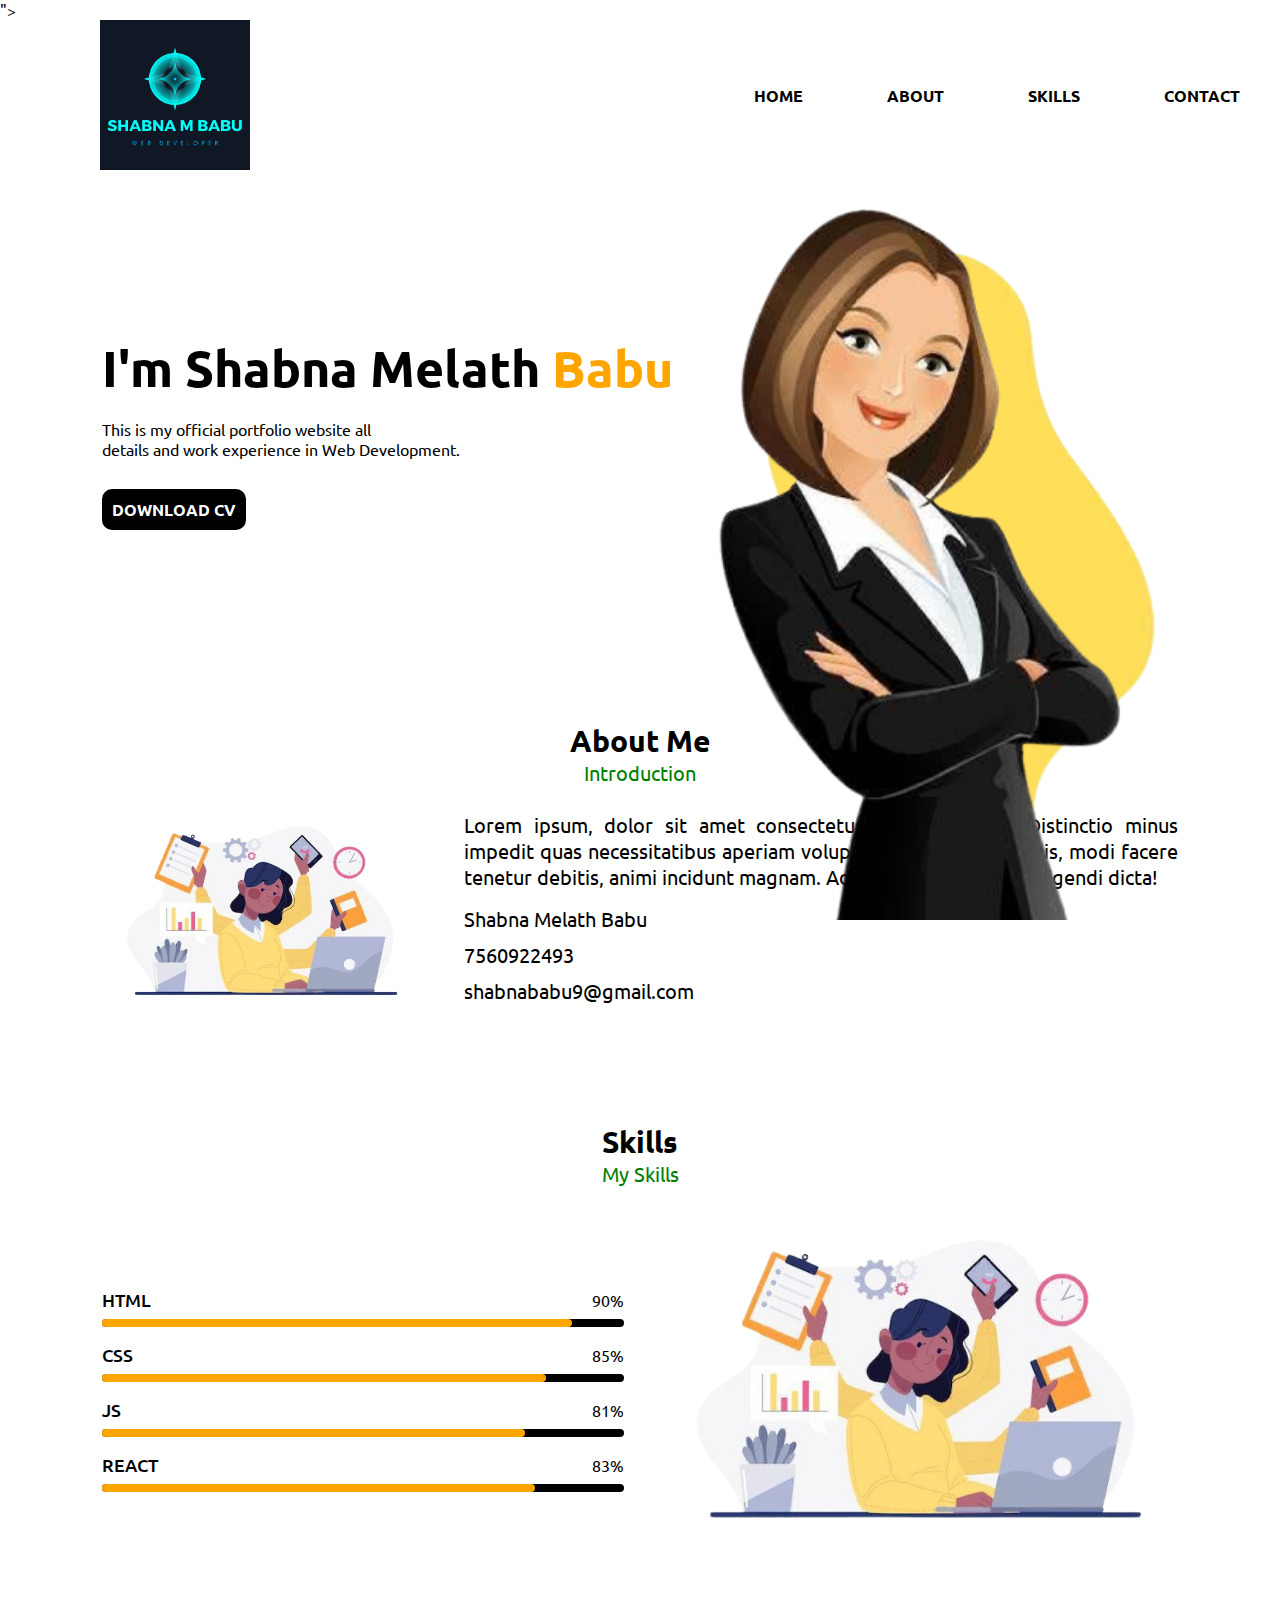
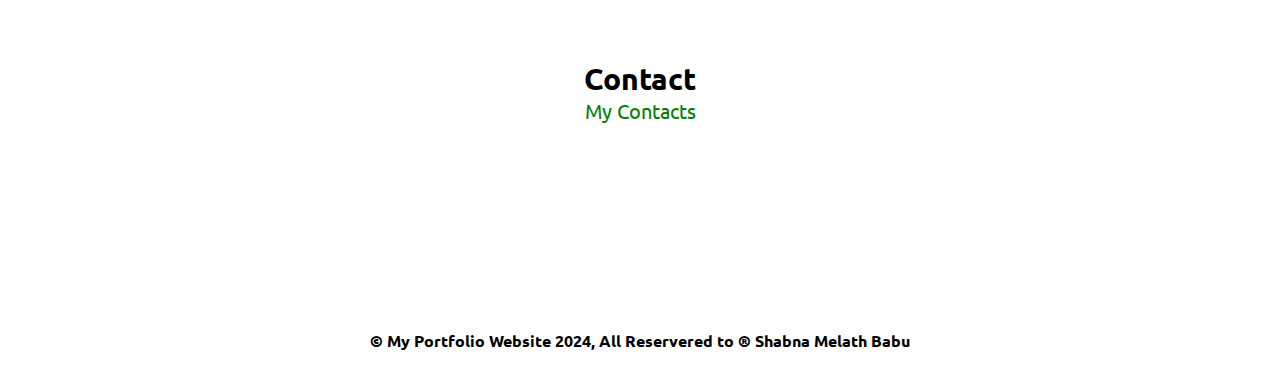
==== index.html @ e49fb5b8 "project completed" ====
<!DOCTYPE html>
<html lang="en">
<head>
    <meta charset="UTF-8">
    <meta name="viewport" content="width=device-width, initial-scale=1.0">
    <title>Portfolio</title>

    <!-- stylesheet -->
    <link rel="stylesheet" href="./style.css">
    
    <!-- link to fontawsome cdnjs-->
    <link rel="stylesheet" href="https://cdnjs.cloudflare.com/ajax/libs/font-awesome/6.5.1/css/all.min.css" integrity="sha512-DTOQO9RWCH3ppGqcWaEA1BIZOC6xxalwEsw9c2QQeAIftl+Vegovlnee1c9QX4TctnWMn13TZye+giMm8e2LwA==" crossorigin="anonymous" referrerpolicy="no-referrer" />">

    <!-- link for font from google fonts -->
    <link rel="preconnect" href="https://fonts.googleapis.com">
    <link rel="preconnect" href="https://fonts.gstatic.com" crossorigin>
    <link href="https://fonts.googleapis.com/css2?family=Acme&family=Agbalumo&family=Alex+Brush&family=Allura&family=Architects+Daughter&family=Averia+Serif+Libre:wght@300;400&family=Berkshire+Swash&family=Cinzel:wght@400;500&family=Cookie&family=Courgette&family=Creepster&family=DM+Sans:opsz,wght@9..40,300&family=Damion&family=Dancing+Script:wght@400;500&family=Great+Vibes&family=Inter:wght@300&family=Julee&family=Lato&family=Leckerli+One&family=Lobster&family=Marck+Script&family=Montserrat:wght@300&family=Mr+Dafoe&family=Mrs+Saint+Delafield&family=Nanum+Myeongjo&family=Noto+Sans+Tai+Le&family=Oleo+Script&family=Oswald:wght@300&family=Pacifico&family=Parisienne&family=Patua+One&family=Playball&family=Quintessential&family=Raleway:wght@300;400&family=Roboto+Condensed:wght@200&family=Roboto:wght@300&family=Satisfy&family=Seaweed+Script&family=Sevillana&family=Shrikhand&family=Signika+Negative:wght@300&family=Sofia&family=Song+Myung&family=Tangerine:wght@400;700&family=Ubuntu:wght@300&family=Yanone+Kaffeesatz:wght@300;400&display=swap" rel="stylesheet">
    
</head>
<body>
    <div id="container">
        <!-- nav bar -->
        <nav>
            <img class="logo" src="./Images/logo3.png" alt="logo">
            <ul>
                <li class="list-items"> <a class="links" href="#home">HOME</a> </li>
                <li class="list-items"> <a class="links" href="#about">ABOUT</a> </li>
                <li class="list-items"> <a class="links" href="#skills">SKILLS</a> </li>
                <li class="list-items"> <a class="links" href="#contact">CONTACT</a> </li>
            </ul>
        </nav>
        <!-- home section -->
        <section id="home">
            <div class="home-contents">
                <h1 id="username">I'm Shabna Melath <span id="lname">Babu</span></h1> <p id="user-details">This is my official portfolio website all <br> details and work experience in Web Development.</p> 
                <a id="download" href="./SHABNA CV.pdf" download="">DOWNLOAD CV</a>
            </div>
            <div class="home-images">
                <img id="shape" class="grp1" src="./Images/background-removebg-preview.png" alt="shape">
                <img id="girl" class="grp1" src="./Images/girl-removebg-preview.png" alt="girl">
            </div>

        </section>
        <!-- about me -->
        <section id="about">
           <div class="section-head">
              <h2 class="mainhead">About Me</h2>
              <span class="subhead">Introduction</span>
           </div>
           <div class="about-body">
               <div class="about-img">
                  <img src="./Images/all-in-1-removebg-preview.png" alt="About Me">
               </div>
               <div class="about-contents">
                  <p>Lorem ipsum, dolor sit amet consectetur adipisicing elit. Distinctio minus impedit quas necessitatibus aperiam voluptas quo commodi, quis, modi facere tenetur debitis, animi incidunt magnam. Adipisci quod corrupti eligendi dicta!</p>
                  <div class="information">
                     <div class="info-box">
                        <i class="fa-solid fa-user"></i>
                        <span>Shabna Melath Babu</span>
                     </div>
                     <div class="info-box">
                        <i class="fa-solid fa-phone"></i>
                        <span>7560922493</span>
                     </div>
                     <div class="info-box">
                        <i class="fa-solid fa-envelope"></i>
                        <span>shabnababu9@gmail.com</span>
                     </div>
                  </div>
               </div>
           </div>
        </section>
        <!-- skills -->
        <section id="skills">
            <div class="section-head">
                <h2 class="mainhead">Skills</h2>
                <span class="subhead">My Skills</span>
             </div>
             <div class="skill-content">
                <div class="progress-bars">
                    <!-- html bar -->
                    <div class="bar">
                        <h3 class="bar-head">HTML</h3>
                        <span class="bar-percent">90%</span>
                        <div class="base-bar"></div>
                        <div class="html-bar base-bar"></div> 
                    </div>
                    <!-- css-bar -->
                    <div class="bar">
                        <h3 class="bar-head">CSS</h3>
                        <span class="bar-percent">85%</span>
                        <div class="base-bar"></div>
                        <div class="css-bar base-bar"></div>
                    </div>
                    <!-- js bar -->
                    <div class="bar">
                        <h3 class="bar-head">JS</h3>
                        <span class="bar-percent">81%</span>
                        <div class="base-bar"></div>
                        <div class="js-bar base-bar"></div>
                    </div>
                    <!-- react bar -->
                    <div class="bar">
                        <h3 class="bar-head">REACT</h3>
                        <span class="bar-percent">83%</span>
                        <div class="base-bar"></div>
                        <div class="react-bar base-bar"></div>
                    </div>
                </div>
                <div class="skill-img">
                    <img class="mySkill" src="./Images/all-in-1-removebg-preview.png" alt="skills">
                </div>
             </div>
        </section>
        <!-- contact -->
        <section id="contact">
            <div class="section-head">
                <h2 class="mainhead">Contact</h2>
                <span class="subhead">My Contacts</span>
             </div>
            <div class="icon-collection">
                <div class="icon">
                    <a href="" target="_blank"> <i class="fa-brands fa-linkedin-in brand"></i> </a>
                </div>
                <div class="icon">
                    <a href="" target="_blank"> <i class="fa-brands fa-facebook brand"></i> </a>
                </div>
                 <div class="icon">
                    <a href="" target="_blank"> <i class="fa-brands fa-twitter brand"></i> </a>
                 </div>
                 <div class="icon">
                    <a href="" target="_blank"> <i class="fa-brands fa-instagram brand"></i> </a>
                 </div>
                  <div class="icon">
                    <a href="" target="_blank"> <i class="fa-solid fa-envelope brand"></i> </a>
                  </div>
            </div> 
        </section>
        <!-- footer -->
        <footer>
           <p id="copyright"> &copy; My Portfolio Website 2024, All Reservered to &reg; Shabna Melath Babu</p>
           <div class="icon up-arrow">
            <a href="#container"> <i class="fa-solid fa-angle-up brand"></i> </a>
        </div>
        </footer>
    </div>
</body>
</html>
---- style.css ----
*{
    margin: 0px;
    padding: 0px;
    font-family: Ubuntu,sans-serif;
}
#container{
    width: 100%;
    height: 100vh;
    position: relative;
}
nav{
    display: flex;
    justify-content: space-between;
    align-items: center;
    margin-left: 100px;
}
.logo{
    width: 150px;
}
.list-items{
    display: inline;
    list-style: none;
    margin: 0px 40px;
}
.links{
    text-decoration: none;
    font-weight: 600;
    color: black;
}
/* Psuedo class : for styling in css
selectors:psuedo-class*/
.links:hover{
    color: red;
    text-decoration: underline;
}
.home-contents{
    margin: 13% 0px 0px 8%;
}
#username{
    font-size: 50px;
    margin-bottom: 20px;
}
#lname{
    color: orange;
    font-size: 50px;
}
#user-details{
    line-height: 1.2;
}
#download{
    text-decoration: none;
    background-color: black;
    color: white;
    font-weight: 600;
    padding: 10px;
    border-radius: 10px;
    margin-top: 30px;
    display: inline-block;
}
.home-images{
    width: 45%;
    height: 80%;
    position: absolute;
    right: 30px;
    bottom: 0px;
}
.grp1{
    height: 100%;
    position: absolute;
    bottom: 0px;
    left: 50%;
    transform: translateX(-50%);
    transition: bottom 1s, left 1s;
}
.home-images:hover #shape{
    bottom: 10%;
}
.home-images:hover #girl{
    left: 45%;
}
#about{
    margin: 15% 8% 0px 8%;
}
.section-head{
    text-align: center;
}
.mainhead{
    font-size: 30px;
}
.subhead{
    font-size: 20px;
    color: green;
}
.about-body{
    display: flex;
    margin-top: 20px;
    align-items: center;
}
.about-img>img{
    width: 150%;
}
.about-contents{
    margin-left: 150px;
    font-size: 20px;
    text-align: justify;
}
.information{
    margin-top: 1rem;
}
.info-box{
    margin-bottom: 10px;
    display: flex;
    align-items: center;
}
.info-boxspan{
    margin-left: 1rem;
}
#skills{
    margin: 8% 8% 0px 8%;
}
.skill-content{
    display: grid;
    grid-template-columns: repeat(2,1fr);
    gap: 2rem;
    margin-top: 20px;
    align-items: center;
}
.mySkill{
    width: 100%;
}
.bar{
    display: flex;
    justify-content: space-between;
    align-items: center;
    padding: 1rem 0px;
    position: relative;
}
.bar-head{
    font-weight: 500;
    font-size: 1.1rem;
}
.base-bar{
    width: 100%;
    height: 0.5rem;
    background-color: black;
    border-radius: 0.5rem;
    position: absolute;
    bottom: 0px;
}
.html-bar{
    width: 90%;
    background-color: orange;
}
.css-bar{
    width: 85%;
    background-color: orange;
}
.js-bar{
    width: 81%;
    background-color: orange;
}
.react-bar{
    width: 83%;
    background-color: orange;        
}
#contact{
    margin: 8%;
}
.icon-collection{
    display: flex;
    justify-content: center;
    align-items: center;
    margin-top: 5%;
}
.icon{
    width: 50px;
    height: 50px;
    /* border: solid 1px; */
    border-radius: 50%;
    display: flex;
    justify-content: center;
    align-items: center;
    margin: 0px 10px;
}
.icon:hover{
    background-image: linear-gradient(to bottom right,white,yellow,orange,red,blue);
}
/* icon brands */
.brand{
    color: darkolivegreen;
    font-size: 30px;
}
.icon:hover .brand{
    animation: rotate 4s;
}
@keyframes rotate{
    0%{
        transform: rotate(30deg);
    }
    20%{
        transform: rotate(-30deg);
    }
    40%{
        transform: rotate(30deg);
    }
    60%{
        transform: rotate(-30deg);
    }
    80%{
        transform: rotate(30deg);
    }
    100%{
        transform: rotate(-30deg);
    }
}
/* copyright para styling */
#copyright{
    font-weight: 600;
    text-align: center;
}
/* up arrow styling */
.up-arrow{
    float: right;
    margin: -40px 30px 30px 0px;
}
html{
    scroll-behavior: smooth;
}
/* just for scrolling: adding style, not compulsary and also it may not work in every browser */
::-webkit-scrollbar{
    width: 10px;
    border-radius: 10px;
}
::-webkit-scrollbar-track{
    background-color: beige;
}
::-webkit-scrollbar-thumb{
    background: yellowgreen;
    border-radius: 10px;
}
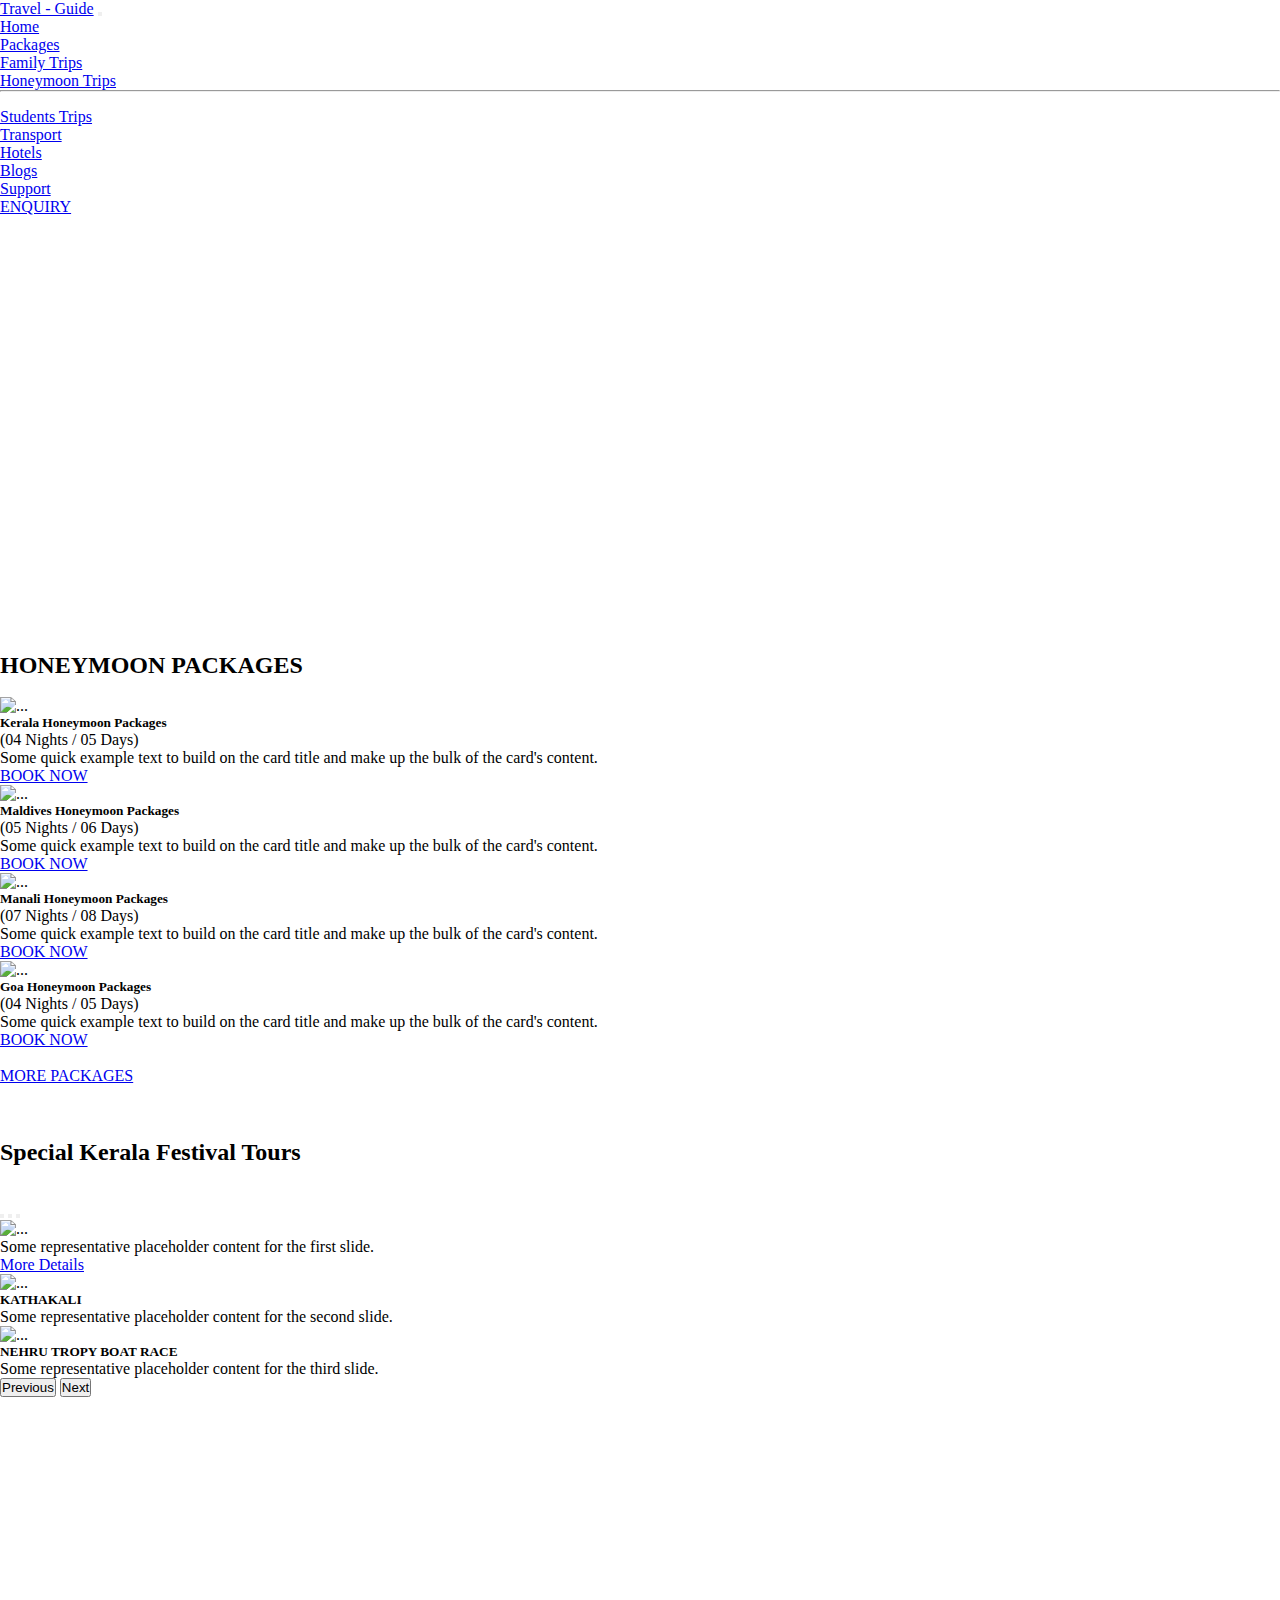
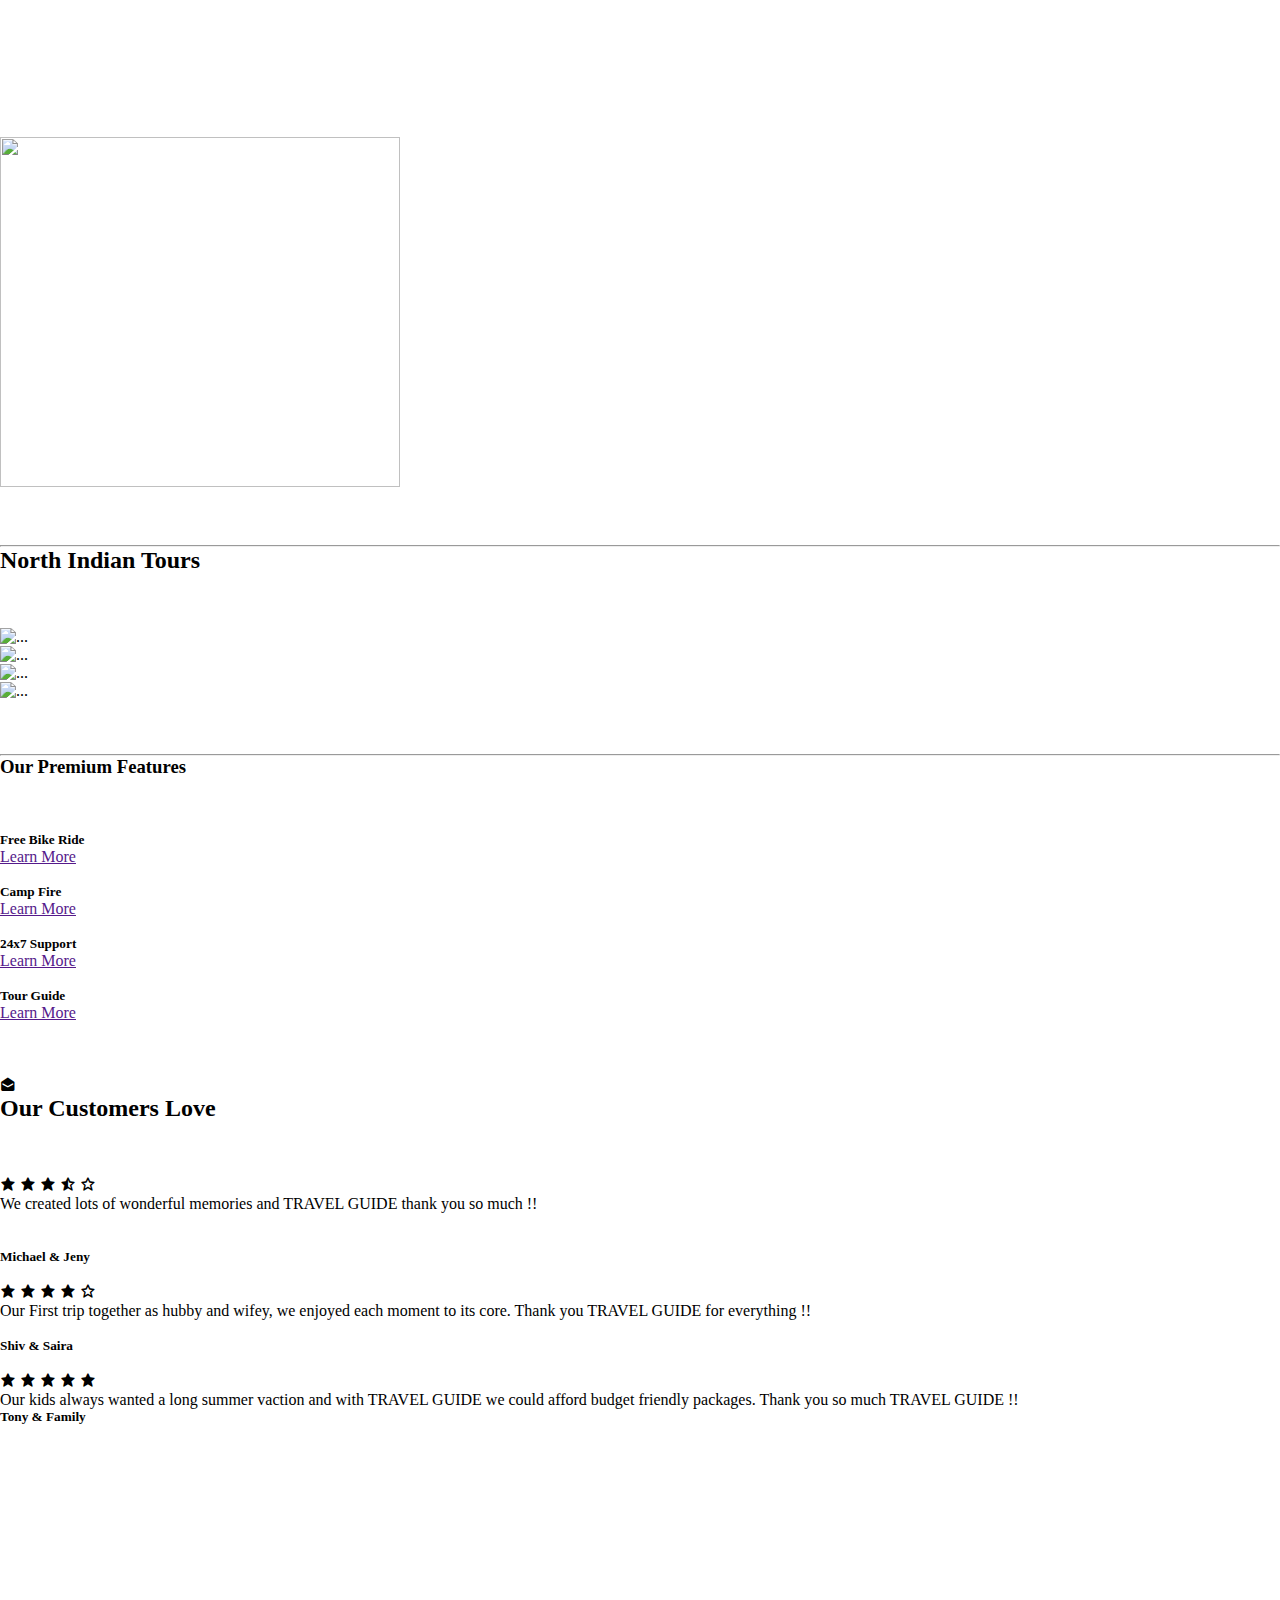
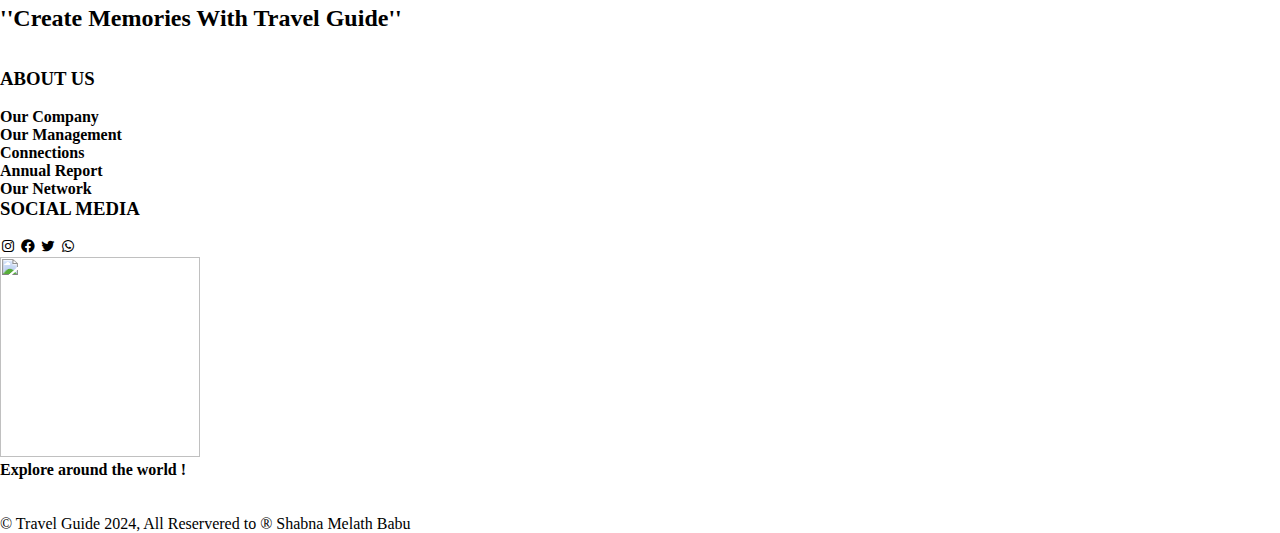
==== commit a90ce79f: "Add files via upload" ====
--- a/index.html
+++ b/index.html
@@ -1,148 +1,344 @@
-<!DOCTYPE html>
-<html lang="en">
-<head>
-    <meta charset="UTF-8">
-    <meta name="viewport" content="width=device-width, initial-scale=1.0">
-    <title>Portfolio</title>
-
-    <!-- stylesheet -->
-    <link rel="stylesheet" href="./style.css">
-    
-    <!-- link to fontawsome cdnjs-->
-    <link rel="stylesheet" href="https://cdnjs.cloudflare.com/ajax/libs/font-awesome/6.5.1/css/all.min.css" integrity="sha512-DTOQO9RWCH3ppGqcWaEA1BIZOC6xxalwEsw9c2QQeAIftl+Vegovlnee1c9QX4TctnWMn13TZye+giMm8e2LwA==" crossorigin="anonymous" referrerpolicy="no-referrer" />">
-
-    <!-- link for font from google fonts -->
-    <link rel="preconnect" href="https://fonts.googleapis.com">
-    <link rel="preconnect" href="https://fonts.gstatic.com" crossorigin>
-    <link href="https://fonts.googleapis.com/css2?family=Acme&family=Agbalumo&family=Alex+Brush&family=Allura&family=Architects+Daughter&family=Averia+Serif+Libre:wght@300;400&family=Berkshire+Swash&family=Cinzel:wght@400;500&family=Cookie&family=Courgette&family=Creepster&family=DM+Sans:opsz,wght@9..40,300&family=Damion&family=Dancing+Script:wght@400;500&family=Great+Vibes&family=Inter:wght@300&family=Julee&family=Lato&family=Leckerli+One&family=Lobster&family=Marck+Script&family=Montserrat:wght@300&family=Mr+Dafoe&family=Mrs+Saint+Delafield&family=Nanum+Myeongjo&family=Noto+Sans+Tai+Le&family=Oleo+Script&family=Oswald:wght@300&family=Pacifico&family=Parisienne&family=Patua+One&family=Playball&family=Quintessential&family=Raleway:wght@300;400&family=Roboto+Condensed:wght@200&family=Roboto:wght@300&family=Satisfy&family=Seaweed+Script&family=Sevillana&family=Shrikhand&family=Signika+Negative:wght@300&family=Sofia&family=Song+Myung&family=Tangerine:wght@400;700&family=Ubuntu:wght@300&family=Yanone+Kaffeesatz:wght@300;400&display=swap" rel="stylesheet">
-    
-</head>
-<body>
-    <div id="container">
-        <!-- nav bar -->
-        <nav>
-            <img class="logo" src="./Images/logo3.png" alt="logo">
-            <ul>
-                <li class="list-items"> <a class="links" href="#home">HOME</a> </li>
-                <li class="list-items"> <a class="links" href="#about">ABOUT</a> </li>
-                <li class="list-items"> <a class="links" href="#skills">SKILLS</a> </li>
-                <li class="list-items"> <a class="links" href="#contact">CONTACT</a> </li>
-            </ul>
-        </nav>
-        <!-- home section -->
-        <section id="home">
-            <div class="home-contents">
-                <h1 id="username">I'm Shabna Melath <span id="lname">Babu</span></h1> <p id="user-details">This is my official portfolio website all <br> details and work experience in Web Development.</p> 
-                <a id="download" href="./SHABNA CV.pdf" download="">DOWNLOAD CV</a>
-            </div>
-            <div class="home-images">
-                <img id="shape" class="grp1" src="./Images/background-removebg-preview.png" alt="shape">
-                <img id="girl" class="grp1" src="./Images/girl-removebg-preview.png" alt="girl">
-            </div>
-
-        </section>
-        <!-- about me -->
-        <section id="about">
-           <div class="section-head">
-              <h2 class="mainhead">About Me</h2>
-              <span class="subhead">Introduction</span>
-           </div>
-           <div class="about-body">
-               <div class="about-img">
-                  <img src="./Images/all-in-1-removebg-preview.png" alt="About Me">
-               </div>
-               <div class="about-contents">
-                  <p>Lorem ipsum, dolor sit amet consectetur adipisicing elit. Distinctio minus impedit quas necessitatibus aperiam voluptas quo commodi, quis, modi facere tenetur debitis, animi incidunt magnam. Adipisci quod corrupti eligendi dicta!</p>
-                  <div class="information">
-                     <div class="info-box">
-                        <i class="fa-solid fa-user"></i>
-                        <span>Shabna Melath Babu</span>
-                     </div>
-                     <div class="info-box">
-                        <i class="fa-solid fa-phone"></i>
-                        <span>7560922493</span>
-                     </div>
-                     <div class="info-box">
-                        <i class="fa-solid fa-envelope"></i>
-                        <span>shabnababu9@gmail.com</span>
-                     </div>
-                  </div>
-               </div>
-           </div>
-        </section>
-        <!-- skills -->
-        <section id="skills">
-            <div class="section-head">
-                <h2 class="mainhead">Skills</h2>
-                <span class="subhead">My Skills</span>
-             </div>
-             <div class="skill-content">
-                <div class="progress-bars">
-                    <!-- html bar -->
-                    <div class="bar">
-                        <h3 class="bar-head">HTML</h3>
-                        <span class="bar-percent">90%</span>
-                        <div class="base-bar"></div>
-                        <div class="html-bar base-bar"></div> 
-                    </div>
-                    <!-- css-bar -->
-                    <div class="bar">
-                        <h3 class="bar-head">CSS</h3>
-                        <span class="bar-percent">85%</span>
-                        <div class="base-bar"></div>
-                        <div class="css-bar base-bar"></div>
-                    </div>
-                    <!-- js bar -->
-                    <div class="bar">
-                        <h3 class="bar-head">JS</h3>
-                        <span class="bar-percent">81%</span>
-                        <div class="base-bar"></div>
-                        <div class="js-bar base-bar"></div>
-                    </div>
-                    <!-- react bar -->
-                    <div class="bar">
-                        <h3 class="bar-head">REACT</h3>
-                        <span class="bar-percent">83%</span>
-                        <div class="base-bar"></div>
-                        <div class="react-bar base-bar"></div>
-                    </div>
-                </div>
-                <div class="skill-img">
-                    <img class="mySkill" src="./Images/all-in-1-removebg-preview.png" alt="skills">
-                </div>
-             </div>
-        </section>
-        <!-- contact -->
-        <section id="contact">
-            <div class="section-head">
-                <h2 class="mainhead">Contact</h2>
-                <span class="subhead">My Contacts</span>
-             </div>
-            <div class="icon-collection">
-                <div class="icon">
-                    <a href="" target="_blank"> <i class="fa-brands fa-linkedin-in brand"></i> </a>
-                </div>
-                <div class="icon">
-                    <a href="" target="_blank"> <i class="fa-brands fa-facebook brand"></i> </a>
-                </div>
-                 <div class="icon">
-                    <a href="" target="_blank"> <i class="fa-brands fa-twitter brand"></i> </a>
-                 </div>
-                 <div class="icon">
-                    <a href="" target="_blank"> <i class="fa-brands fa-instagram brand"></i> </a>
-                 </div>
-                  <div class="icon">
-                    <a href="" target="_blank"> <i class="fa-solid fa-envelope brand"></i> </a>
-                  </div>
-            </div> 
-        </section>
-        <!-- footer -->
-        <footer>
-           <p id="copyright"> &copy; My Portfolio Website 2024, All Reservered to &reg; Shabna Melath Babu</p>
-           <div class="icon up-arrow">
-            <a href="#container"> <i class="fa-solid fa-angle-up brand"></i> </a>
-        </div>
-        </footer>
-    </div>
-</body>
+<!DOCTYPE html>
+<html lang="en">
+<head>
+    <meta charset="UTF-8">
+    <meta name="viewport" content="width=device-width, initial-scale=1.0">
+    <title>TEST</title>
+    <!-- style -->
+    <link rel="stylesheet" href="./css.css">
+    <!--BS  link-->
+    <link href="https://cdn.jsdelivr.net/npm/bootstrap@5.3.2/dist/css/bootstrap.min.css" rel="stylesheet" integrity="sha384-T3c6CoIi6uLrA9TneNEoa7RxnatzjcDSCmG1MXxSR1GAsXEV/Dwwykc2MPK8M2HN" crossorigin="anonymous">
+    <!-- box icon -->
+    <link href='https://unpkg.com/boxicons@2.1.4/css/boxicons.min.css' rel='stylesheet'>
+</head>
+<body>
+    <!-- nav bar-->
+        <nav class="navbar navbar-expand-lg bg-body-light">
+            <div class="container-fluid">
+              <a class="navbar-brand text-warning fw-bolder fs-3" href="#">Travel - Guide</a>
+              <button class="navbar-toggler" type="button" data-bs-toggle="collapse" data-bs-target="#navbarSupportedContent" aria-controls="navbarSupportedContent" aria-expanded="false" aria-label="Toggle navigation">
+                <span class="navbar-toggler-icon"></span>
+              </button>
+              <div class="collapse navbar-collapse" id="navbarSupportedContent">
+                <ul class="navbar-nav ms-auto mb-2 mb-lg-0">
+                  <li class="nav-item">
+                    <a class="nav-link active" aria-current="page" href="#">Home</a>
+                  </li>
+                  <li class="nav-item dropdown">
+                    <a class="nav-link dropdown-toggle" href="#" role="button" data-bs-toggle="dropdown" aria-expanded="false">
+                      Packages
+                    </a>
+                    <ul class="dropdown-menu">
+                      <li><a class="dropdown-item" href="#">Family Trips</a></li>
+                      <li><a class="dropdown-item" href="#">Honeymoon Trips</a></li>
+                      <li><hr class="dropdown-divider"></li>
+                      <li><a class="dropdown-item" href="#">Students Trips</a></li>
+                    </ul>
+                  </li>
+                  <li class="nav-item">
+                    <a class="nav-link" href="#">Transport</a>
+                  </li>
+                  <li class="nav-item">
+                    <a class="nav-link" href="#">Hotels</a>
+                  </li>
+                  <li class="nav-item">
+                    <a class="nav-link" href="#">Blogs</a>
+                  </li>
+                  <li class="nav-item">
+                    <a class="nav-link" href="#">Support</a>
+                  </li>
+                </ul>
+              </div>
+            </div>
+        </nav>
+        
+    <div class="header">
+      <div class="add text-center mt-4">
+        <a href="./enquiry.html" target="_blank" class="btn btn-success">ENQUIRY</a>
+      </div>
+    </div>
+    
+        
+    <br> <br> <br>
+
+    <!-- cards 1 -->
+    <h2 class="text-center fw-bold text-primary">HONEYMOON PACKAGES</h2> <b> <br></b>
+    <div class="container">
+        <section class="cards">
+            <div class="row">
+                <div class="col-lg">
+                    <div class="card text-center">
+                        <img height="270px" src="https://irisholidays.com/keralatourism/wp-content/uploads/2021/05/kerala-honeymoon.jpg" class="card-img-top" alt="...">
+                        <div class="card-body">
+                          <h5 class="card-title text-center">Kerala Honeymoon Packages</h5>
+                          <p class="text-center text-danger">(04 Nights / 05 Days)</p>
+                          <p class="card-text">Some quick example text to build on the card title and make up the bulk of the card's content.</p>
+                          <a href="#" class="btn btn-primary">BOOK NOW</a>
+                        </div>
+                   </div> 
+                </div>
+                <div class="col-lg">
+                    <div class="card text-center">
+                        <img height="270px" src="https://ihplb.b-cdn.net/wp-content/uploads/2022/01/honeymoon-in-maldives-island.jpg" class="card-img-top" alt="...">
+                        <div class="card-body">
+                          <h5 class="card-title text-center">Maldives Honeymoon Packages</h5>
+                          <p class="text-center text-danger">(05 Nights / 06 Days)</p>
+                          <p class="card-text">Some quick example text to build on the card title and make up the bulk of the card's content.</p>
+                          <a href="#" class="btn btn-primary ">BOOK NOW</a>
+                        </div>
+                    </div>
+                </div>
+                <div class="col-lg">
+                    <div class="card text-center">
+                        <img height="270px" src="https://www.touracle.in/wp-content/uploads/2023/05/manali-honeymoon-tour-package-best-rate-768x768-min.jpg" class="card-img-top" alt="...">
+                        <div class="card-body">
+                          <h5 class="card-title text-center">Manali Honeymoon Packages</h5>
+                          <p class="text-center text-danger">(07 Nights / 08 Days)</p>
+                          <p class="card-text">Some quick example text to build on the card title and make up the bulk of the card's content.</p>
+                          <a href="#" class="btn btn-primary">BOOK NOW</a>
+                        </div>
+                    </div>
+                </div>
+                <div class="col-lg">
+                    <div class="card text-center">
+                        <img src="https://www.bharatbooking.com/admin/webroot/img/uploads/blog/1584334581_422472-Beaches-for-the-Perfect-Honeymoon-in-Goa.jpg" class="card-img-top" alt="...">
+                        <div class="card-body">
+                          <h5 class="card-title text-center">Goa Honeymoon Packages</h5>
+                          <p class="text-center text-danger">(04 Nights / 05 Days)</p>
+                          <p class="card-text">Some quick example text to build on the card title and make up the bulk of the card's content.</p>
+                          <a href="#" class="btn btn-primary">BOOK NOW</a>
+                        </div>
+                    </div>
+                </div>
+            </div>
+        </section> <br>
+        <div class="cardss text-center">
+            <a href="#" class="btn btn-primary">MORE PACKAGES</a>
+        </div>
+    </div> <br> <br> <br>
+    <!-- kerala -->
+    <!-- carousel -->
+    <div class="container">
+        <h2 class="text-center fw-bold text-primary">Special Kerala Festival Tours</h2> <br><br>
+        <div id="carouselExampleCaptions" class="carousel slide">
+            <div class="carousel-indicators">
+              <button type="button" data-bs-target="#carouselExampleCaptions" data-bs-slide-to="0" class="active" aria-current="true" aria-label="Slide 1"></button>
+              <button type="button" data-bs-target="#carouselExampleCaptions" data-bs-slide-to="1" aria-label="Slide 2"></button>
+              <button type="button" data-bs-target="#carouselExampleCaptions" data-bs-slide-to="2" aria-label="Slide 3"></button>
+            </div>
+            <div class="carousel-inner">
+              <div class="carousel-item active">
+                <img src="https://res.cloudinary.com/dwzmsvp7f/image/fetch/q_75,f_auto,w_1316/https%3A%2F%2Fmedia.insider.in%2Fimage%2Fupload%2Fc_crop%2Cg_custom%2Fv1694070147%2Fbmd3vsnekbvfwqpl31nq.jpg" class="d-block w-100" alt="...">
+                <div class="carousel-caption d-none d-md-block">
+                  <p>Some representative placeholder content for the first slide.</p>
+                  <a href="#" class="btn btn-primary">More Details</a>
+                </div>
+              </div>
+              <div class="carousel-item">
+                <img src="https://static.wixstatic.com/media/c8e24e_8734146da4f241b591e5f0ede582f9e0~mv2.jpg/v1/fill/w_640,h_360,al_c,q_80,usm_0.66_1.00_0.01,enc_auto/Kerala-tourism.jpg" class="d-block w-100" alt="...">
+                <div class="carousel-caption d-none d-md-block">
+                  <h5>KATHAKALI</h5>
+                  <p>Some representative placeholder content for the second slide.</p>
+                </div>
+              </div>
+              <div class="carousel-item">
+                <img src="https://media.istockphoto.com/id/500700080/photo/boat-race.jpg?s=612x612&w=0&k=20&c=URuBCCXwRXMuSUCRyA__BQ2l3610Ve8xmP-CytdYSj0=" class="d-block w-100" alt="...">
+                <div class="carousel-caption d-none d-md-block">
+                  <h5 class="text-dark">NEHRU TROPY BOAT RACE</h5>
+                  <p>Some representative placeholder content for the third slide.</p>
+                </div>
+              </div>
+            </div>
+            <button class="carousel-control-prev" type="button" data-bs-target="#carouselExampleCaptions" data-bs-slide="prev">
+              <span class="carousel-control-prev-icon" aria-hidden="true"></span>
+              <span class="visually-hidden">Previous</span>
+            </button>
+            <button class="carousel-control-next" type="button" data-bs-target="#carouselExampleCaptions" data-bs-slide="next">
+              <span class="carousel-control-next-icon" aria-hidden="true"></span>
+              <span class="visually-hidden">Next</span>
+            </button>
+        </div>
+        <br> <br>
+        <div class="container-fluid">
+            <div class="row">
+                <div class="col-lg-6">
+                    <!-- utube -->
+                   <iframe width="400" height="300" src="https://www.youtube.com/embed/m7CR9A2sgok" title="Discover beautiful Kerala - God&#39;s Own Country" frameborder="0" allow="accelerometer; autoplay; clipboard-write; encrypted-media; gyroscope; picture-in-picture; web-share" allowfullscreen></iframe>
+                </div>
+                <div class="col-lg-6">
+                    <img class="img-fluid mt-5" height="350px" width="400px" src="https://www.keralatourism.org/images/sitemap/where_to_go20190412062659.jpg" alt="">
+                </div>
+            </div>
+        </div>
+    </div>
+    <br> <br> <br>
+    <hr>
+    <!-- india tour -->
+    <h2 class="text-center fw-bold text-primary">North Indian Tours</h2> <br> <br> <br>
+    <div class="container">
+        <section class="cardsss">
+            <div class="row">
+                <div class="col-lg-3">
+                    <div class="card">
+                        <img height="200px" src="https://yometro.com/images/places/varanasi.jpg" class="card-img-top" alt="...">
+                   </div>
+                </div>
+                <div class="col-lg-3">
+                    <div class="card">
+                        <img height="200px" src="https://media-cdn.tripadvisor.com/media/photo-c/1280x250/0e/b5/28/7c/chhota-imambara.jpg" class="card-img-top" alt="..."> 
+                   </div>
+                </div>
+                <div class="col-lg-3">
+                    <div class="card">
+                        <img height="200px" src="https://agratourism.in/images/places-to-visit/headers/gurudwara-guru-ka-tal-agra-tourism-entry-fee-timings-holidays-reviews-header.jpg" class="card-img-top" alt="...">
+                   </div>
+                </div>
+                <div class="col-lg-3">
+                    <div class="card">
+                        <img height="200px" src="https://ihplb.b-cdn.net/wp-content/uploads/2018/02/chopta.jpg" class="card-img-top" alt="..."> 
+                   </div>
+                </div>
+            </div>
+        </section>
+    </div> <br> <br> <br>
+     <hr>
+    <!-- premium features -->
+    <h3 class="text-center fw-bold text-primary">Our Premium Features</h3> <br> <br>
+    <div class="container">
+        <section class="cardsssss">
+            <div class="row">
+                <div class="col-lg-3">
+                  <div class="card text-center">
+                    <img class="img-body-circle" src="https://png.pngtree.com/element_pic/17/08/15/dc23725719e75fafbd44b3af3cc34a3d.jpg" alt="">
+                    <div class="card-body">
+                        <h5>Free Bike Ride</h5>
+                        <a href="">Learn More</a>
+                     </div> 
+                </div>
+                </div>
+                <div class="col-lg-3">
+                    <div class="card text-center">
+                        <img src="https://static.vecteezy.com/system/resources/previews/026/159/057/non_2x/campfire-in-forest-cartoon-sticker-campers-collection-generative-ai-png.png" alt="">
+                        <div class="card-body">
+                            <h5>Camp Fire</h5>
+                            <a href="">Learn More</a>
+                        </div> 
+                    </div>
+                </div>
+                <div class="col-lg-3">
+                    <div class="card text-center">
+                        <img src="https://png.pngtree.com/png-vector/20230214/ourmid/pngtree-24-7-service-tag-vector-design-png-image_6566237.png" alt="">
+                        <div class="card-body">
+                            <h5>24x7 Support</h5>
+                            <a href="">Learn More</a>
+                        </div> 
+                   </div>
+                </div>
+                <div class="col-lg-3">
+                    <div class="card text-center">
+                        <img height="255px" src="https://www.shutterstock.com/image-vector/female-tour-guide-showing-interesting-260nw-1742138192.jpg" alt="">
+                        <div class="card-body">
+                            <h5>Tour Guide</h5>
+                            <a href="">Learn More</a>
+                        </div> 
+                    </div>
+                </div>
+            </div>
+        </section>
+    </div> <br> <br> <br>
+    <!-- Customers love -->
+    <div class="icon text-center">
+        <i  class='bx bxs-envelope-open'></i>
+    </div>
+    <h2 class="text-center fw-bold text-primary">Our Customers Love</h2> <br> <br>
+    <div class="container">
+        <section class="card">
+            <div class="row">
+                <div class="col-lg-4">
+                    <div class="card">
+                        <img src="https://media.istockphoto.com/id/1365865879/photo/happy-face-at-the-beach.jpg?s=612x612&w=0&k=20&c=NOOEN-pgXsY2xYsGDUNV0xRdH11uxkIlk61oPodgvwY=" alt="">
+                        <div class="card-body text-center">
+                            <div class="star1">
+                                <i class='bx bxs-star' ></i>
+                                <i class='bx bxs-star' ></i>
+                                <i class='bx bxs-star' ></i>
+                                <i class='bx bxs-star-half' ></i>
+                                <i class='bx bx-star' ></i>
+                            </div>
+                            <p>We created lots of wonderful memories and TRAVEL GUIDE thank you so much !!
+                            </p> <br> <br> 
+                            <h5>Michael & Jeny</h5>
+                        </div>
+                    </div>
+                </div>
+                <div class="col-lg-4">
+                   <div class="card">
+                    <img src="https://media.istockphoto.com/id/1300273437/photo/and-then-you-came-along-and-turned-my-life-around.jpg?b=1&s=612x612&w=0&k=20&c=_sTn5Q80pP0tTeWxj7YaFYcPYsovnXl8Ai0FIpvV0uQ=" alt="">
+                    <div class="card-body text-center">
+                        <div class="star1">
+                            <i class='bx bxs-star' ></i>
+                            <i class='bx bxs-star' ></i>
+                            <i class='bx bxs-star' ></i>
+                            <i class='bx bxs-star' ></i>
+                            <i class='bx bx-star' ></i>
+                        </div>
+                        <p>Our First trip together as hubby and wifey, we enjoyed each moment to its core. Thank you TRAVEL GUIDE for everything !!</p> <br>
+                        <h5>Shiv & Saira</h5>
+                    </div>
+                   </div>
+                </div>
+                <div class="col-lg-4">
+                  <div class="card">
+                    <img src="https://st2.depositphotos.com/2234518/5181/i/450/depositphotos_51818167-stock-photo-family-portrait-with-thumbs-up.jpg" alt="">
+                    <div class="card-body text-center">
+                        <div class="star1">
+                            <i class='bx bxs-star' ></i>
+                            <i class='bx bxs-star' ></i>
+                            <i class='bx bxs-star' ></i>
+                            <i class='bx bxs-star' ></i>
+                            <i class='bx bxs-star' ></i>
+                        </div>
+                        <p>Our kids always wanted a long summer vaction and with TRAVEL GUIDE we could afford budget friendly packages. Thank you so much TRAVEL GUIDE !!</p>
+                        <h5>Tony & Family</h5>
+                    </div>
+                </div>
+                </div>
+            </div>
+        </section>
+    </div><br> <br> <br> <br> <br> <br> <br> <br> <br> <br> 
+
+    <h2 class="text-center">''Create Memories With Travel Guide''</h2> <br> <br>
+    <!-- footer -->
+    <Footer>
+        <div class="row p-5 bg-info">
+            <div class="col">
+                <h3>ABOUT US</h3> <br>
+               <b> Our Company <br>Our Management <br> Connections <br>Annual Report <br> Our Network</b>
+            </div>
+            <!-- <div class="col">
+                <h3>Support</h3>
+                <b>Contact<br><br> Privacy Policy<br><br> Terms & Condition </b>
+            </div> -->
+            <div class="col">
+                <h3>SOCIAL MEDIA</h3> <br>
+               <b> 
+                <div class="icon2 fs-4">
+                    <i class='bx bxl-instagram'></i> <i class='bx bxl-facebook-circle' ></i> <i class='bx bxl-twitter' ></i> <i class='bx bxl-whatsapp' ></i>
+                </div>
+               </b>
+            </div>
+            <div class="col">
+                <img width="200px" height="200px" src="https://media.istockphoto.com/id/519665578/vector/travel-and-tourism-background.jpg?s=612x612&w=0&k=20&c=8Rr9BzSLsjxis7ZuEqBokhjQUHyLTt-WiXJxt3tjk1I=" alt="">
+                <p><b>Explore around the world !</b></p>
+            </div> <br> <br>
+            <div class="last text-center fs-5">
+                <p> &copy; Travel Guide 2024, All Reservered to &reg; Shabna Melath Babu</p>
+            </div>
+            
+
+        </div>
+    </Footer>
+    
+</body>
+<script src="https://cdn.jsdelivr.net/npm/bootstrap@5.3.2/dist/js/bootstrap.bundle.min.js" integrity="sha384-C6RzsynM9kWDrMNeT87bh95OGNyZPhcTNXj1NW7RuBCsyN/o0jlpcV8Qyq46cDfL" crossorigin="anonymous"></script>
 </html>--- a/css.css
+++ b/css.css
@@ -0,0 +1,16 @@
+*{
+    margin: 0;
+    padding: 0;
+    box-sizing: border-box;
+}
+.header{
+    background-image: url(https://img.freepik.com/premium-photo/illustration-famous-monument-world_117023-16.jpg);
+    min-height: 400px;
+    background-position: center;
+    background-size: cover;
+    position: relative;
+}
+.btn{
+    margin-top: 300px;
+}
+
